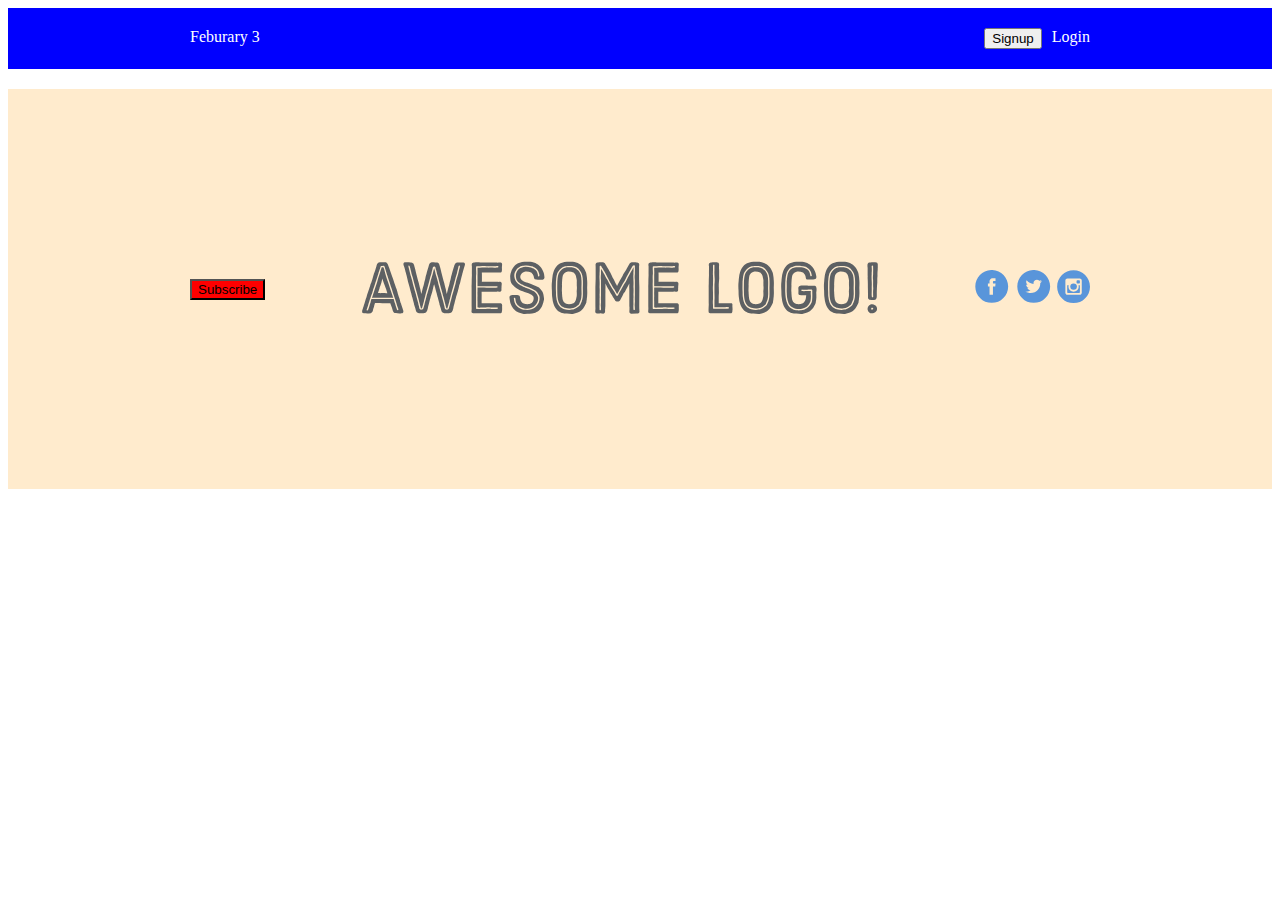
==== Flexbox/index.html @ 5db4615a "flexbox" ====
<!DOCTYPE html>
<html lang="en">
<head>
    <meta charset="UTF-8">
    <meta http-equiv="X-UA-Compatible" content="IE=edge">
    <meta name="viewport" content="width=device-width, initial-scale=1.0">
    <title>Flexbox</title>
    <link rel="stylesheet" href="style.css">
</head>
<body>

    <header>
        <div class="menu">
             <div class="date">Feburary 3</div>
             <div class="links">
                 <div class="signup"><button>Signup</button></div>
                <div class="login">Login</div>
             </div>   
            </div>
    </header>
    <div class="hero-container">
        <div class="hero">
            <div ><button class="Subscribe">Subscribe</button>
             
             </div>

                <div class="logo">
                <img src="flexbox-images-449705/images/awesome-logo.svg">
                </div>
                <div class="social">
                    <img src="flexbox-images-449705/images/social-icons.svg">
                 </div>
        </div>
    </div>



   
</body>
</html>
---- Flexbox/style.css ----
{
margin: 0;
padding: 0;
box-sizing: border-box;
}
/* box border */

header{
    color: #fff;
    background-color: blue;
    padding: 20px 0;
    display: flex;
    justify-content: center;
}

.menu{
    
    width: 900px;
    display:flex;   
    justify-content: space-between;
}

.links{
    display: flex;
    gap: 10px;

}
.hero-container{
    margin-top: 20px;
    display: flex;
    background-color: blanchedalmond;
    justify-content: center ;
}

.hero{
    width: 900px;
    height: 400px;
    display: flex;
    justify-content: space-between;
    align-items: center;
}

.Subscribe{
background-color: red;


}
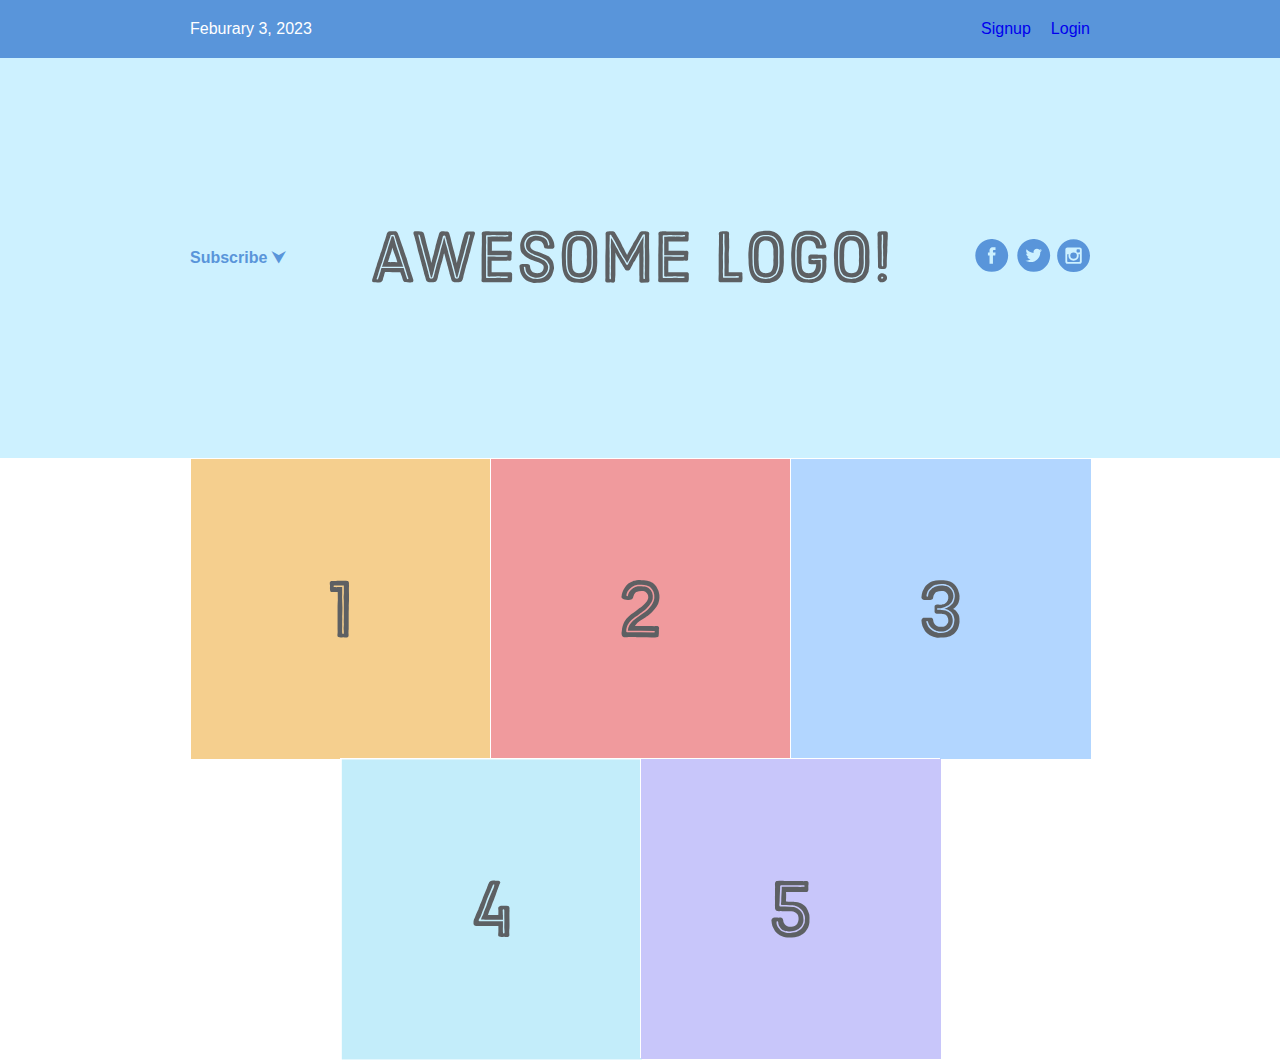
==== commit 8ad93513: "flexbox assessment update" ====
--- a/Flexbox/index.html
+++ b/Flexbox/index.html
@@ -11,29 +11,44 @@
 
     <header>
         <div class="menu">
-             <div class="date">Feburary 3</div>
+             <div class="date">Feburary 3, 2023</div>
              <div class="links">
-                 <div class="signup"><button>Signup</button></div>
-                <div class="login">Login</div>
+                <a href="#" class="href-links"><div class="signup">Signup</div></a>
+                <a href="#" class="href-links"><div class="login">Login</div></a>
              </div>   
             </div>
     </header>
     <div class="hero-container">
         <div class="hero">
-            <div ><button class="Subscribe">Subscribe</button>
-             
-             </div>
-
+            <div class="Subscribe">Subscribe <span>&#11167</span></div>
                 <div class="logo">
-                <img src="flexbox-images-449705/images/awesome-logo.svg">
+                    <a href="#" class="href-links"><img src="flexbox-images-449705/images/awesome-logo.svg"></a>
                 </div>
                 <div class="social">
-                    <img src="flexbox-images-449705/images/social-icons.svg">
-                 </div>
+                    <a href="#" class="href-links"><img src="flexbox-images-449705/images/social-icons.svg"></a>
+                </div>
         </div>
     </div>
 
-
+<div class='photo-grid-container'>
+  <div class='photo-grid'>
+    <div class='photo-grid-item first-item'>
+      <img src='flexbox-images-449705/images/one.svg'/>
+    </div>
+    <div class='photo-grid-item'>
+      <img src='flexbox-images-449705/images/two.svg'/>
+    </div>
+    <div class='photo-grid-item'>
+      <img src='flexbox-images-449705/images/three.svg'/>
+    </div>
+    <div class='photo-grid-item'>
+        <img src='flexbox-images-449705/images/four.svg'/>
+    </div>
+    <div class='photo-grid-item'>
+        <img src='flexbox-images-449705/images/five.svg'/>
+    </div>  
+  </div> 
+</div>
 
    
 </body>
--- a/Flexbox/style.css
+++ b/Flexbox/style.css
@@ -1,13 +1,14 @@
-{
+*{
 margin: 0;
 padding: 0;
 box-sizing: border-box;
+font-family: Arial, Helvetica, sans-serif;
 }
 /* box border */
 
 header{
     color: #fff;
-    background-color: blue;
+    background-color: rgb(89, 149, 218);
     padding: 20px 0;
     display: flex;
     justify-content: center;
@@ -22,13 +23,25 @@
 
 .links{
     display: flex;
-    gap: 10px;
+    gap: 20px;
+
+}
+.href-links{
+    text-decoration: none;
+}
+.href-links:visited{
+    color: #fff;
+}
+.Subscribe{
+ color: rgb(89, 149, 218);
+ font-weight: 600;
+
 
 }
 .hero-container{
-    margin-top: 20px;
+
     display: flex;
-    background-color: blanchedalmond;
+    background-color: rgb(205, 241, 255);
     justify-content: center ;
 }
 
@@ -39,9 +52,22 @@
     justify-content: space-between;
     align-items: center;
 }
+.photo-grid-container {
+    display: flex;
+    justify-content: center;
+    align-items: center;
+  }
+  
+  .photo-grid {
+    width: 900px;
+    display: flex;
+    flex-wrap: wrap;
+    justify-content: center;
+  }
+  
+  .photo-grid-item {
+    border: 1px solid #fff;
+    width: 300px;
+    height: 300px;
+  }
 
-.Subscribe{
-background-color: red;
-
-
-}